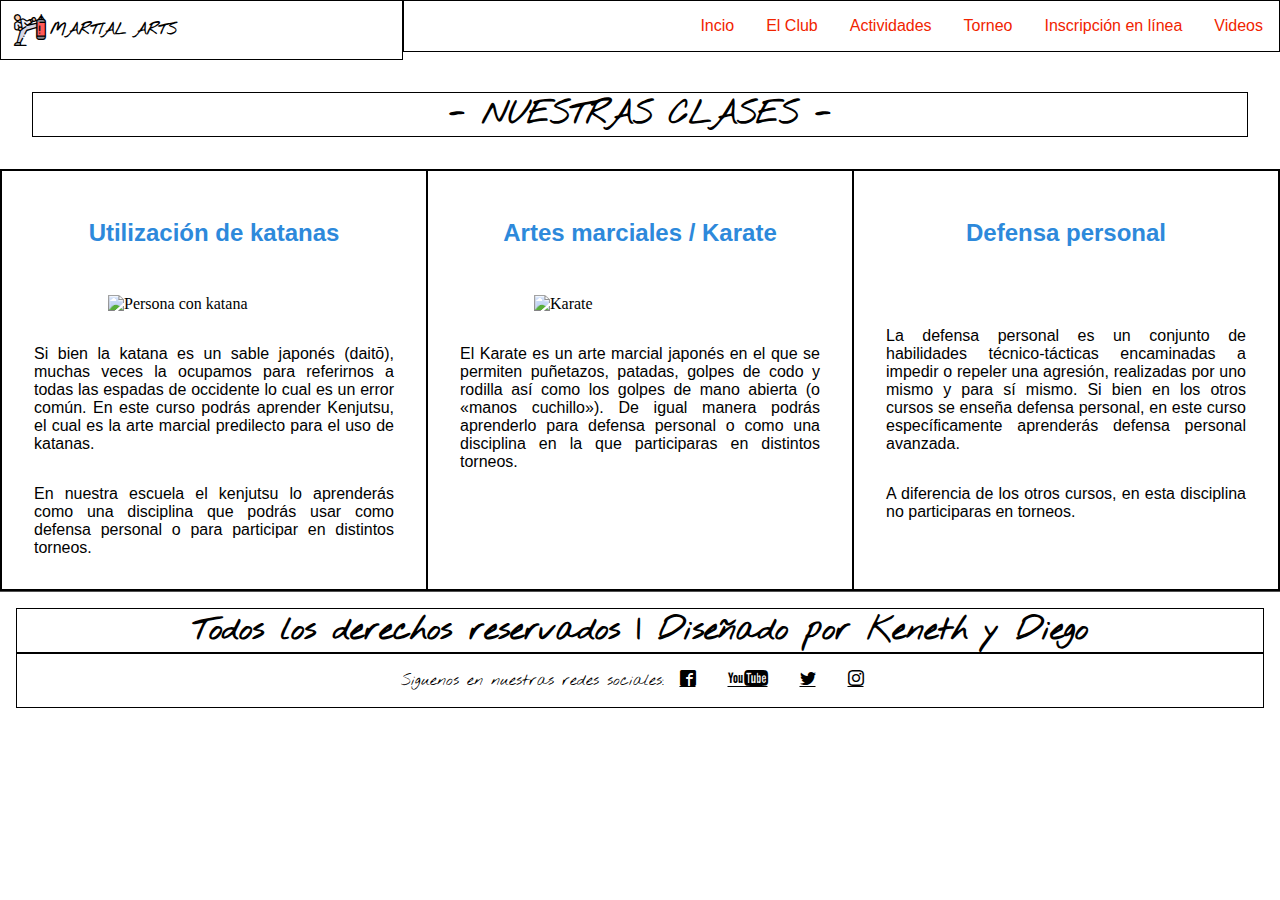
==== index.html @ 0cef8a70 "nuevo" ====
<!DOCTYPE html>
<html lang="en">
<head>
    <meta charset="UTF-8">
    <meta http-equiv="X-UA-Compatible" content="IE=edge">
    <meta name="viewport" content="width=device-width, initial-scale=1.0">
    <meta name="description" content="Escuela de Artes Marciales | Inicio">
    <title>Inicio</title>
    <link rel="stylesheet" href="Styles/Plantilla.css">
    <link rel="stylesheet" href="Styles/icons/style.css">
    <link rel="stylesheet" href="Styles/inicio.css">
    <link rel="icon" href="img/martial-arts.svg">
</head>
<body>
    <header>
        <div id="icon">
        
            <span class="icon-martial-arts"><span class="path1"></span><span class="path2"></span><span class="path3"></span><span class="path4"></span><span class="path5"></span><span class="path6"></span><span class="path7"></span><span class="path8"></span><span class="path9"></span><span class="path10"></span><span class="path11"></span><span class="path12"></span><span class="path13"></span></span>
            <h3>MARTIAL ARTS</h3>
        </div>
        <div id="nav">
            <label  id="lbMenu"for="btnmenu"><span class="icon-menu"></span></label>
            <input type="checkbox" name="" id="btnmenu">
            <ul id="menu">
                <li><a href="">Incio</a></li>
                <li><a href="">El Club</a></li>
                <li><a href="">Actividades</a></li>
                <li><a href="">Torneo</a></li>
                <li><a href="">Inscripción en línea</a></li>
                <li><a href="">Videos</a></li>
            </ul>
        </div>
    </header>

    <!--Desasrrollo-->
    <section class="contenedor-general">
        <div class="margin-2">
            <h1 class="titulo-1">- NUESTRAS CLASES -</h1>
        </div>
        <div class="row-3">
            <div class="">
                <h2 class="titulo-2 margin-2">Utilización de katanas</h2>
                <img src="img/katana.jpg" alt="Persona con katana" class="img-2">
                <p class="margin-2 parrafo-1">Si bien la katana es un sable japonés (daitō), muchas 
                    veces la ocupamos para referirnos a todas las espadas de occidente lo 
                    cual es un error común. En este curso podrás aprender Kenjutsu, el cual
                     es la arte marcial predilecto para el uso de katanas.</p>
                <p class="margin-2 parrafo-1">En nuestra escuela el kenjutsu lo aprenderás 
                    como una disciplina que podrás usar como defensa personal o para participar 
                    en distintos torneos.</p>
            </div>
            <div class="">
                <h2 class="titulo-2 margin-2">Artes marciales / Karate</h2>
                <img src="img/epic_arte-marcial.jpg" alt="Karate" class="img-2">
                <p class="margin-2 parrafo-1">El Karate es un arte marcial japonés en el que 
                    se permiten puñetazos, patadas, golpes de codo y rodilla así como los 
                    golpes de mano abierta (o «manos cuchillo»). De igual manera podrás 
                    aprenderlo para defensa personal o como una disciplina en la que participaras 
                    en distintos torneos.</p>
            </div>
            <div class="">
                <h2 class="titulo-2 margin-2">Defensa personal</h2>
                <img src="img/defensa_personal.jpg" alt="" class="img-2">
                <p class="margin-2 parrafo-1">La defensa personal es un conjunto de habilidades 
                    técnico-tácticas encaminadas a impedir o repeler una agresión, realizadas 
                    por uno mismo y para sí mismo. Si bien en los otros cursos se enseña defensa 
                    personal, en este curso específicamente aprenderás defensa personal avanzada.</p>
                <p class="margin-2 parrafo-1">A diferencia de los otros cursos, en esta disciplina no 
                    participaras en torneos.</p>
            </div>
        </div>
    </section>


    <!--footer-->
    <footer>
        <div class="nombre">
            <h1>Todos los derechos reservados | Diseñado por Keneth y Diego</h1>
        </div>
        <div class="redesSociales">
            <p>Siguenos en nuestras redes sociales:</p>
            <ul>
                <li><a href=""><span class="icon-facebook2"></span></a></li>
                <li><a href=""><span class="icon-youtube2"></span></a></li>
                <li><a href=""><span class="icon-twitter"></span></a></li>
                <li><a href=""><span class="icon-instagram"></span></a></li>
            </ul>
        </div>
    </footer>
</body>
</html>
---- Styles/Plantilla.css ----
@import url('https://fonts.googleapis.com/css2?family=Nothing+You+Could+Do&display=swap');

*{
    margin: 0;
    padding: 0;
}
header{
    background-color: white;
    display: flex;
    flex-direction: row;
    box-sizing: border-box;
}
header ul{
    display: flex;
    flex-direction: row;
    justify-content: flex-end;
    align-items: center;

}
header ul li{
    font-family: 'Segoe UI', Tahoma, Geneva, Verdana, sans-serif;
    color: black;
    list-style: none;
    padding: 1em;
    text-align: center;

}
header ul li a{
    color: #F12400;
    text-decoration: none;
   
}
header ul li:hover {
    background-color: #505050;
    transition: 1.2s;
    color: #ffffff;
}
header ul li:hover a{
    color: white;
} 
#nav{
    width: 70%;
    height: fit-content;
}
#icon{
    width: 30%;
    height: fit-content;
}
#btnmenu{
    display: none;
}
#lbMenu{
    font-size: 2em;
    position: absolute;
    top: 1%;
    left: 1%;
    display: none;
}
#icon{
    display: flex;
    font-size: 2em;
    flex-direction: row;
    align-items: center;
    padding: 1%;
}
#icon>h3{
    font-family: 'Nothing You Could Do', cursive;
    width: 100%;
    font-size: .5em;
    margin-left: 1%;
}


/*footer*/
footer{
    border-top: solid #505050 1px;
    text-align: center;
    padding: 1em;
    font-family:'Nothing You Could Do', cursive ;
}
.redesSociales{
    display: flex;
    flex-direction: row;
    align-items: center;
    justify-content: center;
}
.redesSociales ul{
    display: flex;
    flex-direction: row;
    list-style: none;
}
.redesSociales ul li{
    padding: 1em;
}
.redesSociales ul li a{
    color: black;
}

/*Clases*/
.titulo-1{
    font-family: 'Nothing You Could Do', cursive;
    text-align: center;
}

.titulo-2{
    color: #2d89db;
    font-family: 'Segoe UI', Tahoma, Geneva, Verdana, sans-serif;
    text-align: center;
}

.margin-2{
    margin: 2em;
}

.padding-2{
    padding: 2em;
}

.row-3{
    display: grid;
    grid-template-columns: 1fr 1fr 1fr;
}

.img-1{
    display: block;
    margin: auto;
    max-width: 100%;
    height: auto;
}

.parrafo-1{
    text-align: justify;
    font-family: 'Segoe UI', Tahoma, Geneva, Verdana, sans-serif;
}

.text-bold{
    font-weight: bold;
}

/*Responisve*/

/*header*/
@media(max-width: 900px){
    header{
        flex-direction: column;
        align-items: center;
    }
    header ul{
        justify-content: center;
    }
}

@media(max-width: 700px){
    #lbMenu{
        
        display: block;
        transition: 1s;
    }
    header ul{
        display: inline;
        position: absolute;
        background-color: white;
        width: 100%;
        left: 0;
        margin-left: -100%;
        transition: 1s;
    }
    #btnmenu:checked~#menu{
        margin-left: 0;
    }
}
---- Styles/icons/style.css ----
@font-face {
  font-family: 'icomoon';
  src:  url('fonts/icomoon.eot?g5ygaz');
  src:  url('fonts/icomoon.eot?g5ygaz#iefix') format('embedded-opentype'),
    url('fonts/icomoon.ttf?g5ygaz') format('truetype'),
    url('fonts/icomoon.woff?g5ygaz') format('woff'),
    url('fonts/icomoon.svg?g5ygaz#icomoon') format('svg');
  font-weight: normal;
  font-style: normal;
  font-display: block;
}

[class^="icon-"], [class*=" icon-"] {
  /* use !important to prevent issues with browser extensions that change fonts */
  font-family: 'icomoon' !important;
  speak: never;
  font-style: normal;
  font-weight: normal;
  font-variant: normal;
  text-transform: none;
  line-height: 1;

  /* Better Font Rendering =========== */
  -webkit-font-smoothing: antialiased;
  -moz-osx-font-smoothing: grayscale;
}

.icon-martial-arts .path1:before {
  content: "\e900";
  color: rgb(255, 180, 135);
}
.icon-martial-arts .path2:before {
  content: "\e901";
  margin-left: -1em;
  color: rgb(240, 240, 250);
}
.icon-martial-arts .path3:before {
  content: "\e902";
  margin-left: -1em;
  color: rgb(190, 190, 190);
}
.icon-martial-arts .path4:before {
  content: "\e903";
  margin-left: -1em;
  color: rgb(255, 205, 172);
}
.icon-martial-arts .path5:before {
  content: "\e904";
  margin-left: -1em;
  color: rgb(255, 205, 172);
}
.icon-martial-arts .path6:before {
  content: "\e905";
  margin-left: -1em;
  color: rgb(255, 205, 172);
}
.icon-martial-arts .path7:before {
  content: "\e906";
  margin-left: -1em;
  color: rgb(215, 215, 230);
}
.icon-martial-arts .path8:before {
  content: "\e907";
  margin-left: -1em;
  color: rgb(135, 135, 145);
}
.icon-martial-arts .path9:before {
  content: "\e908";
  margin-left: -1em;
  color: rgb(255, 90, 90);
}
.icon-martial-arts .path10:before {
  content: "\e909";
  margin-left: -1em;
  color: rgb(0, 0, 0);
}
.icon-martial-arts .path11:before {
  content: "\e90a";
  margin-left: -1em;
  color: rgb(0, 0, 0);
}
.icon-martial-arts .path12:before {
  content: "\e90b";
  margin-left: -1em;
  color: rgb(0, 0, 0);
}
.icon-martial-arts .path13:before {
  content: "\e90c";
  margin-left: -1em;
  color: rgb(0, 0, 0);
}
.icon-home:before {
  content: "\e90d";
}
.icon-home2:before {
  content: "\e90e";
}
.icon-home3:before {
  content: "\e90f";
}
.icon-office:before {
  content: "\e910";
}
.icon-newspaper:before {
  content: "\e911";
}
.icon-pencil:before {
  content: "\e912";
}
.icon-pencil2:before {
  content: "\e913";
}
.icon-quill:before {
  content: "\e914";
}
.icon-pen:before {
  content: "\e915";
}
.icon-blog:before {
  content: "\e916";
}
.icon-eyedropper:before {
  content: "\e917";
}
.icon-droplet:before {
  content: "\e918";
}
.icon-paint-format:before {
  content: "\e919";
}
.icon-image:before {
  content: "\e91a";
}
.icon-images:before {
  content: "\e91b";
}
.icon-camera:before {
  content: "\e91c";
}
.icon-headphones:before {
  content: "\e91d";
}
.icon-music:before {
  content: "\e91e";
}
.icon-play:before {
  content: "\e91f";
}
.icon-film:before {
  content: "\e920";
}
.icon-video-camera:before {
  content: "\e921";
}
.icon-dice:before {
  content: "\e922";
}
.icon-pacman:before {
  content: "\e923";
}
.icon-spades:before {
  content: "\e924";
}
.icon-clubs:before {
  content: "\e925";
}
.icon-diamonds:before {
  content: "\e926";
}
.icon-bullhorn:before {
  content: "\e927";
}
.icon-connection:before {
  content: "\e928";
}
.icon-podcast:before {
  content: "\e929";
}
.icon-feed:before {
  content: "\e92a";
}
.icon-mic:before {
  content: "\e92b";
}
.icon-book:before {
  content: "\e92c";
}
.icon-books:before {
  content: "\e92d";
}
.icon-library:before {
  content: "\e92e";
}
.icon-file-text:before {
  content: "\e92f";
}
.icon-profile:before {
  content: "\e930";
}
.icon-file-empty:before {
  content: "\e931";
}
.icon-files-empty:before {
  content: "\e932";
}
.icon-file-text2:before {
  content: "\e933";
}
.icon-file-picture:before {
  content: "\e934";
}
.icon-file-music:before {
  content: "\e935";
}
.icon-file-play:before {
  content: "\e936";
}
.icon-file-video:before {
  content: "\e937";
}
.icon-file-zip:before {
  content: "\e938";
}
.icon-copy:before {
  content: "\e939";
}
.icon-paste:before {
  content: "\e93a";
}
.icon-stack:before {
  content: "\e93b";
}
.icon-folder:before {
  content: "\e93c";
}
.icon-folder-open:before {
  content: "\e93d";
}
.icon-folder-plus:before {
  content: "\e93e";
}
.icon-folder-minus:before {
  content: "\e93f";
}
.icon-folder-download:before {
  content: "\e940";
}
.icon-folder-upload:before {
  content: "\e941";
}
.icon-price-tag:before {
  content: "\e942";
}
.icon-price-tags:before {
  content: "\e943";
}
.icon-barcode:before {
  content: "\e944";
}
.icon-qrcode:before {
  content: "\e945";
}
.icon-ticket:before {
  content: "\e946";
}
.icon-cart:before {
  content: "\e947";
}
.icon-coin-dollar:before {
  content: "\e948";
}
.icon-coin-euro:before {
  content: "\e949";
}
.icon-coin-pound:before {
  content: "\e94a";
}
.icon-coin-yen:before {
  content: "\e94b";
}
.icon-credit-card:before {
  content: "\e94c";
}
.icon-calculator:before {
  content: "\e94d";
}
.icon-lifebuoy:before {
  content: "\e94e";
}
.icon-phone:before {
  content: "\e94f";
}
.icon-phone-hang-up:before {
  content: "\e950";
}
.icon-address-book:before {
  content: "\e951";
}
.icon-envelop:before {
  content: "\e952";
}
.icon-pushpin:before {
  content: "\e953";
}
.icon-location:before {
  content: "\e954";
}
.icon-location2:before {
  content: "\e955";
}
.icon-compass:before {
  content: "\e956";
}
.icon-compass2:before {
  content: "\e957";
}
.icon-map:before {
  content: "\e958";
}
.icon-map2:before {
  content: "\e959";
}
.icon-history:before {
  content: "\e95a";
}
.icon-clock:before {
  content: "\e95b";
}
.icon-clock2:before {
  content: "\e95c";
}
.icon-alarm:before {
  content: "\e95d";
}
.icon-bell:before {
  content: "\e95e";
}
.icon-stopwatch:before {
  content: "\e95f";
}
.icon-calendar:before {
  content: "\e960";
}
.icon-printer:before {
  content: "\e961";
}
.icon-keyboard:before {
  content: "\e962";
}
.icon-display:before {
  content: "\e963";
}
.icon-laptop:before {
  content: "\e964";
}
.icon-mobile:before {
  content: "\e965";
}
.icon-mobile2:before {
  content: "\e966";
}
.icon-tablet:before {
  content: "\e967";
}
.icon-tv:before {
  content: "\e968";
}
.icon-drawer:before {
  content: "\e969";
}
.icon-drawer2:before {
  content: "\e96a";
}
.icon-box-add:before {
  content: "\e96b";
}
.icon-box-remove:before {
  content: "\e96c";
}
.icon-download:before {
  content: "\e96d";
}
.icon-upload:before {
  content: "\e96e";
}
.icon-floppy-disk:before {
  content: "\e96f";
}
.icon-drive:before {
  content: "\e970";
}
.icon-database:before {
  content: "\e971";
}
.icon-undo:before {
  content: "\e972";
}
.icon-redo:before {
  content: "\e973";
}
.icon-undo2:before {
  content: "\e974";
}
.icon-redo2:before {
  content: "\e975";
}
.icon-forward:before {
  content: "\e976";
}
.icon-reply:before {
  content: "\e977";
}
.icon-bubble:before {
  content: "\e978";
}
.icon-bubbles:before {
  content: "\e979";
}
.icon-bubbles2:before {
  content: "\e97a";
}
.icon-bubble2:before {
  content: "\e97b";
}
.icon-bubbles3:before {
  content: "\e97c";
}
.icon-bubbles4:before {
  content: "\e97d";
}
.icon-user:before {
  content: "\e97e";
}
.icon-users:before {
  content: "\e97f";
}
.icon-user-plus:before {
  content: "\e980";
}
.icon-user-minus:before {
  content: "\e981";
}
.icon-user-check:before {
  content: "\e982";
}
.icon-user-tie:before {
  content: "\e983";
}
.icon-quotes-left:before {
  content: "\e984";
}
.icon-quotes-right:before {
  content: "\e985";
}
.icon-hour-glass:before {
  content: "\e986";
}
.icon-spinner:before {
  content: "\e987";
}
.icon-spinner2:before {
  content: "\e988";
}
.icon-spinner3:before {
  content: "\e989";
}
.icon-spinner4:before {
  content: "\e98a";
}
.icon-spinner5:before {
  content: "\e98b";
}
.icon-spinner6:before {
  content: "\e98c";
}
.icon-spinner7:before {
  content: "\e98d";
}
.icon-spinner8:before {
  content: "\e98e";
}
.icon-spinner9:before {
  content: "\e98f";
}
.icon-spinner10:before {
  content: "\e990";
}
.icon-spinner11:before {
  content: "\e991";
}
.icon-binoculars:before {
  content: "\e992";
}
.icon-search:before {
  content: "\e993";
}
.icon-zoom-in:before {
  content: "\e994";
}
.icon-zoom-out:before {
  content: "\e995";
}
.icon-enlarge:before {
  content: "\e996";
}
.icon-shrink:before {
  content: "\e997";
}
.icon-enlarge2:before {
  content: "\e998";
}
.icon-shrink2:before {
  content: "\e999";
}
.icon-key:before {
  content: "\e99a";
}
.icon-key2:before {
  content: "\e99b";
}
.icon-lock:before {
  content: "\e99c";
}
.icon-unlocked:before {
  content: "\e99d";
}
.icon-wrench:before {
  content: "\e99e";
}
.icon-equalizer:before {
  content: "\e99f";
}
.icon-equalizer2:before {
  content: "\e9a0";
}
.icon-cog:before {
  content: "\e9a1";
}
.icon-cogs:before {
  content: "\e9a2";
}
.icon-hammer:before {
  content: "\e9a3";
}
.icon-magic-wand:before {
  content: "\e9a4";
}
.icon-aid-kit:before {
  content: "\e9a5";
}
.icon-bug:before {
  content: "\e9a6";
}
.icon-pie-chart:before {
  content: "\e9a7";
}
.icon-stats-dots:before {
  content: "\e9a8";
}
.icon-stats-bars:before {
  content: "\e9a9";
}
.icon-stats-bars2:before {
  content: "\e9aa";
}
.icon-trophy:before {
  content: "\e9ab";
}
.icon-gift:before {
  content: "\e9ac";
}
.icon-glass:before {
  content: "\e9ad";
}
.icon-glass2:before {
  content: "\e9ae";
}
.icon-mug:before {
  content: "\e9af";
}
.icon-spoon-knife:before {
  content: "\e9b0";
}
.icon-leaf:before {
  content: "\e9b1";
}
.icon-rocket:before {
  content: "\e9b2";
}
.icon-meter:before {
  content: "\e9b3";
}
.icon-meter2:before {
  content: "\e9b4";
}
.icon-hammer2:before {
  content: "\e9b5";
}
.icon-fire:before {
  content: "\e9b6";
}
.icon-lab:before {
  content: "\e9b7";
}
.icon-magnet:before {
  content: "\e9b8";
}
.icon-bin:before {
  content: "\e9b9";
}
.icon-bin2:before {
  content: "\e9ba";
}
.icon-briefcase:before {
  content: "\e9bb";
}
.icon-airplane:before {
  content: "\e9bc";
}
.icon-truck:before {
  content: "\e9bd";
}
.icon-road:before {
  content: "\e9be";
}
.icon-accessibility:before {
  content: "\e9bf";
}
.icon-target:before {
  content: "\e9c0";
}
.icon-shield:before {
  content: "\e9c1";
}
.icon-power:before {
  content: "\e9c2";
}
.icon-switch:before {
  content: "\e9c3";
}
.icon-power-cord:before {
  content: "\e9c4";
}
.icon-clipboard:before {
  content: "\e9c5";
}
.icon-list-numbered:before {
  content: "\e9c6";
}
.icon-list:before {
  content: "\e9c7";
}
.icon-list2:before {
  content: "\e9c8";
}
.icon-tree:before {
  content: "\e9c9";
}
.icon-menu:before {
  content: "\e9ca";
}
.icon-menu2:before {
  content: "\e9cb";
}
.icon-menu3:before {
  content: "\e9cc";
}
.icon-menu4:before {
  content: "\e9cd";
}
.icon-cloud:before {
  content: "\e9ce";
}
.icon-cloud-download:before {
  content: "\e9cf";
}
.icon-cloud-upload:before {
  content: "\e9d0";
}
.icon-cloud-check:before {
  content: "\e9d1";
}
.icon-download2:before {
  content: "\e9d2";
}
.icon-upload2:before {
  content: "\e9d3";
}
.icon-download3:before {
  content: "\e9d4";
}
.icon-upload3:before {
  content: "\e9d5";
}
.icon-sphere:before {
  content: "\e9d6";
}
.icon-earth:before {
  content: "\e9d7";
}
.icon-link:before {
  content: "\e9d8";
}
.icon-flag:before {
  content: "\e9d9";
}
.icon-attachment:before {
  content: "\e9da";
}
.icon-eye:before {
  content: "\e9db";
}
.icon-eye-plus:before {
  content: "\e9dc";
}
.icon-eye-minus:before {
  content: "\e9dd";
}
.icon-eye-blocked:before {
  content: "\e9de";
}
.icon-bookmark:before {
  content: "\e9df";
}
.icon-bookmarks:before {
  content: "\e9e0";
}
.icon-sun:before {
  content: "\e9e1";
}
.icon-contrast:before {
  content: "\e9e2";
}
.icon-brightness-contrast:before {
  content: "\e9e3";
}
.icon-star-empty:before {
  content: "\e9e4";
}
.icon-star-half:before {
  content: "\e9e5";
}
.icon-star-full:before {
  content: "\e9e6";
}
.icon-heart:before {
  content: "\e9e7";
}
.icon-heart-broken:before {
  content: "\e9e8";
}
.icon-man:before {
  content: "\e9e9";
}
.icon-woman:before {
  content: "\e9ea";
}
.icon-man-woman:before {
  content: "\e9eb";
}
.icon-happy:before {
  content: "\e9ec";
}
.icon-happy2:before {
  content: "\e9ed";
}
.icon-smile:before {
  content: "\e9ee";
}
.icon-smile2:before {
  content: "\e9ef";
}
.icon-tongue:before {
  content: "\e9f0";
}
.icon-tongue2:before {
  content: "\e9f1";
}
.icon-sad:before {
  content: "\e9f2";
}
.icon-sad2:before {
  content: "\e9f3";
}
.icon-wink:before {
  content: "\e9f4";
}
.icon-wink2:before {
  content: "\e9f5";
}
.icon-grin:before {
  content: "\e9f6";
}
.icon-grin2:before {
  content: "\e9f7";
}
.icon-cool:before {
  content: "\e9f8";
}
.icon-cool2:before {
  content: "\e9f9";
}
.icon-angry:before {
  content: "\e9fa";
}
.icon-angry2:before {
  content: "\e9fb";
}
.icon-evil:before {
  content: "\e9fc";
}
.icon-evil2:before {
  content: "\e9fd";
}
.icon-shocked:before {
  content: "\e9fe";
}
.icon-shocked2:before {
  content: "\e9ff";
}
.icon-baffled:before {
  content: "\ea00";
}
.icon-baffled2:before {
  content: "\ea01";
}
.icon-confused:before {
  content: "\ea02";
}
.icon-confused2:before {
  content: "\ea03";
}
.icon-neutral:before {
  content: "\ea04";
}
.icon-neutral2:before {
  content: "\ea05";
}
.icon-hipster:before {
  content: "\ea06";
}
.icon-hipster2:before {
  content: "\ea07";
}
.icon-wondering:before {
  content: "\ea08";
}
.icon-wondering2:before {
  content: "\ea09";
}
.icon-sleepy:before {
  content: "\ea0a";
}
.icon-sleepy2:before {
  content: "\ea0b";
}
.icon-frustrated:before {
  content: "\ea0c";
}
.icon-frustrated2:before {
  content: "\ea0d";
}
.icon-crying:before {
  content: "\ea0e";
}
.icon-crying2:before {
  content: "\ea0f";
}
.icon-point-up:before {
  content: "\ea10";
}
.icon-point-right:before {
  content: "\ea11";
}
.icon-point-down:before {
  content: "\ea12";
}
.icon-point-left:before {
  content: "\ea13";
}
.icon-warning:before {
  content: "\ea14";
}
.icon-notification:before {
  content: "\ea15";
}
.icon-question:before {
  content: "\ea16";
}
.icon-plus:before {
  content: "\ea17";
}
.icon-minus:before {
  content: "\ea18";
}
.icon-info:before {
  content: "\ea19";
}
.icon-cancel-circle:before {
  content: "\ea1a";
}
.icon-blocked:before {
  content: "\ea1b";
}
.icon-cross:before {
  content: "\ea1c";
}
.icon-checkmark:before {
  content: "\ea1d";
}
.icon-checkmark2:before {
  content: "\ea1e";
}
.icon-spell-check:before {
  content: "\ea1f";
}
.icon-enter:before {
  content: "\ea20";
}
.icon-exit:before {
  content: "\ea21";
}
.icon-play2:before {
  content: "\ea22";
}
.icon-pause:before {
  content: "\ea23";
}
.icon-stop:before {
  content: "\ea24";
}
.icon-previous:before {
  content: "\ea25";
}
.icon-next:before {
  content: "\ea26";
}
.icon-backward:before {
  content: "\ea27";
}
.icon-forward2:before {
  content: "\ea28";
}
.icon-play3:before {
  content: "\ea29";
}
.icon-pause2:before {
  content: "\ea2a";
}
.icon-stop2:before {
  content: "\ea2b";
}
.icon-backward2:before {
  content: "\ea2c";
}
.icon-forward3:before {
  content: "\ea2d";
}
.icon-first:before {
  content: "\ea2e";
}
.icon-last:before {
  content: "\ea2f";
}
.icon-previous2:before {
  content: "\ea30";
}
.icon-next2:before {
  content: "\ea31";
}
.icon-eject:before {
  content: "\ea32";
}
.icon-volume-high:before {
  content: "\ea33";
}
.icon-volume-medium:before {
  content: "\ea34";
}
.icon-volume-low:before {
  content: "\ea35";
}
.icon-volume-mute:before {
  content: "\ea36";
}
.icon-volume-mute2:before {
  content: "\ea37";
}
.icon-volume-increase:before {
  content: "\ea38";
}
.icon-volume-decrease:before {
  content: "\ea39";
}
.icon-loop:before {
  content: "\ea3a";
}
.icon-loop2:before {
  content: "\ea3b";
}
.icon-infinite:before {
  content: "\ea3c";
}
.icon-shuffle:before {
  content: "\ea3d";
}
.icon-arrow-up-left:before {
  content: "\ea3e";
}
.icon-arrow-up:before {
  content: "\ea3f";
}
.icon-arrow-up-right:before {
  content: "\ea40";
}
.icon-arrow-right:before {
  content: "\ea41";
}
.icon-arrow-down-right:before {
  content: "\ea42";
}
.icon-arrow-down:before {
  content: "\ea43";
}
.icon-arrow-down-left:before {
  content: "\ea44";
}
.icon-arrow-left:before {
  content: "\ea45";
}
.icon-arrow-up-left2:before {
  content: "\ea46";
}
.icon-arrow-up2:before {
  content: "\ea47";
}
.icon-arrow-up-right2:before {
  content: "\ea48";
}
.icon-arrow-right2:before {
  content: "\ea49";
}
.icon-arrow-down-right2:before {
  content: "\ea4a";
}
.icon-arrow-down2:before {
  content: "\ea4b";
}
.icon-arrow-down-left2:before {
  content: "\ea4c";
}
.icon-arrow-left2:before {
  content: "\ea4d";
}
.icon-circle-up:before {
  content: "\ea4e";
}
.icon-circle-right:before {
  content: "\ea4f";
}
.icon-circle-down:before {
  content: "\ea50";
}
.icon-circle-left:before {
  content: "\ea51";
}
.icon-tab:before {
  content: "\ea52";
}
.icon-move-up:before {
  content: "\ea53";
}
.icon-move-down:before {
  content: "\ea54";
}
.icon-sort-alpha-asc:before {
  content: "\ea55";
}
.icon-sort-alpha-desc:before {
  content: "\ea56";
}
.icon-sort-numeric-asc:before {
  content: "\ea57";
}
.icon-sort-numberic-desc:before {
  content: "\ea58";
}
.icon-sort-amount-asc:before {
  content: "\ea59";
}
.icon-sort-amount-desc:before {
  content: "\ea5a";
}
.icon-command:before {
  content: "\ea5b";
}
.icon-shift:before {
  content: "\ea5c";
}
.icon-ctrl:before {
  content: "\ea5d";
}
.icon-opt:before {
  content: "\ea5e";
}
.icon-checkbox-checked:before {
  content: "\ea5f";
}
.icon-checkbox-unchecked:before {
  content: "\ea60";
}
.icon-radio-checked:before {
  content: "\ea61";
}
.icon-radio-checked2:before {
  content: "\ea62";
}
.icon-radio-unchecked:before {
  content: "\ea63";
}
.icon-crop:before {
  content: "\ea64";
}
.icon-make-group:before {
  content: "\ea65";
}
.icon-ungroup:before {
  content: "\ea66";
}
.icon-scissors:before {
  content: "\ea67";
}
.icon-filter:before {
  content: "\ea68";
}
.icon-font:before {
  content: "\ea69";
}
.icon-ligature:before {
  content: "\ea6a";
}
.icon-ligature2:before {
  content: "\ea6b";
}
.icon-text-height:before {
  content: "\ea6c";
}
.icon-text-width:before {
  content: "\ea6d";
}
.icon-font-size:before {
  content: "\ea6e";
}
.icon-bold:before {
  content: "\ea6f";
}
.icon-underline:before {
  content: "\ea70";
}
.icon-italic:before {
  content: "\ea71";
}
.icon-strikethrough:before {
  content: "\ea72";
}
.icon-omega:before {
  content: "\ea73";
}
.icon-sigma:before {
  content: "\ea74";
}
.icon-page-break:before {
  content: "\ea75";
}
.icon-superscript:before {
  content: "\ea76";
}
.icon-subscript:before {
  content: "\ea77";
}
.icon-superscript2:before {
  content: "\ea78";
}
.icon-subscript2:before {
  content: "\ea79";
}
.icon-text-color:before {
  content: "\ea7a";
}
.icon-pagebreak:before {
  content: "\ea7b";
}
.icon-clear-formatting:before {
  content: "\ea7c";
}
.icon-table:before {
  content: "\ea7d";
}
.icon-table2:before {
  content: "\ea7e";
}
.icon-insert-template:before {
  content: "\ea7f";
}
.icon-pilcrow:before {
  content: "\ea80";
}
.icon-ltr:before {
  content: "\ea81";
}
.icon-rtl:before {
  content: "\ea82";
}
.icon-section:before {
  content: "\ea83";
}
.icon-paragraph-left:before {
  content: "\ea84";
}
.icon-paragraph-center:before {
  content: "\ea85";
}
.icon-paragraph-right:before {
  content: "\ea86";
}
.icon-paragraph-justify:before {
  content: "\ea87";
}
.icon-indent-increase:before {
  content: "\ea88";
}
.icon-indent-decrease:before {
  content: "\ea89";
}
.icon-share:before {
  content: "\ea8a";
}
.icon-new-tab:before {
  content: "\ea8b";
}
.icon-embed:before {
  content: "\ea8c";
}
.icon-embed2:before {
  content: "\ea8d";
}
.icon-terminal:before {
  content: "\ea8e";
}
.icon-share2:before {
  content: "\ea8f";
}
.icon-mail:before {
  content: "\ea90";
}
.icon-mail2:before {
  content: "\ea91";
}
.icon-mail3:before {
  content: "\ea92";
}
.icon-mail4:before {
  content: "\ea93";
}
.icon-amazon:before {
  content: "\ea94";
}
.icon-google:before {
  content: "\ea95";
}
.icon-google2:before {
  content: "\ea96";
}
.icon-google3:before {
  content: "\ea97";
}
.icon-google-plus:before {
  content: "\ea98";
}
.icon-google-plus2:before {
  content: "\ea99";
}
.icon-google-plus3:before {
  content: "\ea9a";
}
.icon-hangouts:before {
  content: "\ea9b";
}
.icon-google-drive:before {
  content: "\ea9c";
}
.icon-facebook:before {
  content: "\ea9d";
}
.icon-facebook2:before {
  content: "\ea9e";
}
.icon-instagram:before {
  content: "\ea9f";
}
.icon-whatsapp:before {
  content: "\eaa0";
}
.icon-spotify:before {
  content: "\eaa1";
}
.icon-telegram:before {
  content: "\eaa2";
}
.icon-twitter:before {
  content: "\eaa3";
}
.icon-vine:before {
  content: "\eaa4";
}
.icon-vk:before {
  content: "\eaa5";
}
.icon-renren:before {
  content: "\eaa6";
}
.icon-sina-weibo:before {
  content: "\eaa7";
}
.icon-rss:before {
  content: "\eaa8";
}
.icon-rss2:before {
  content: "\eaa9";
}
.icon-youtube:before {
  content: "\eaaa";
}
.icon-youtube2:before {
  content: "\eaab";
}
.icon-twitch:before {
  content: "\eaac";
}
.icon-vimeo:before {
  content: "\eaad";
}
.icon-vimeo2:before {
  content: "\eaae";
}
.icon-lanyrd:before {
  content: "\eaaf";
}
.icon-flickr:before {
  content: "\eab0";
}
.icon-flickr2:before {
  content: "\eab1";
}
.icon-flickr3:before {
  content: "\eab2";
}
.icon-flickr4:before {
  content: "\eab3";
}
.icon-dribbble:before {
  content: "\eab4";
}
.icon-behance:before {
  content: "\eab5";
}
.icon-behance2:before {
  content: "\eab6";
}
.icon-deviantart:before {
  content: "\eab7";
}
.icon-500px:before {
  content: "\eab8";
}
.icon-steam:before {
  content: "\eab9";
}
.icon-steam2:before {
  content: "\eaba";
}
.icon-dropbox:before {
  content: "\eabb";
}
.icon-onedrive:before {
  content: "\eabc";
}
.icon-github:before {
  content: "\eabd";
}
.icon-npm:before {
  content: "\eabe";
}
.icon-basecamp:before {
  content: "\eabf";
}
.icon-trello:before {
  content: "\eac0";
}
.icon-wordpress:before {
  content: "\eac1";
}
.icon-joomla:before {
  content: "\eac2";
}
.icon-ello:before {
  content: "\eac3";
}
.icon-blogger:before {
  content: "\eac4";
}
.icon-blogger2:before {
  content: "\eac5";
}
.icon-tumblr:before {
  content: "\eac6";
}
.icon-tumblr2:before {
  content: "\eac7";
}
.icon-yahoo:before {
  content: "\eac8";
}
.icon-yahoo2:before {
  content: "\eac9";
}
.icon-tux:before {
  content: "\eaca";
}
.icon-appleinc:before {
  content: "\eacb";
}
.icon-finder:before {
  content: "\eacc";
}
.icon-android:before {
  content: "\eacd";
}
.icon-windows:before {
  content: "\eace";
}
.icon-windows8:before {
  content: "\eacf";
}
.icon-soundcloud:before {
  content: "\ead0";
}
.icon-soundcloud2:before {
  content: "\ead1";
}
.icon-skype:before {
  content: "\ead2";
}
.icon-reddit:before {
  content: "\ead3";
}
.icon-hackernews:before {
  content: "\ead4";
}
.icon-wikipedia:before {
  content: "\ead5";
}
.icon-linkedin:before {
  content: "\ead6";
}
.icon-linkedin2:before {
  content: "\ead7";
}
.icon-lastfm:before {
  content: "\ead8";
}
.icon-lastfm2:before {
  content: "\ead9";
}
.icon-delicious:before {
  content: "\eada";
}
.icon-stumbleupon:before {
  content: "\eadb";
}
.icon-stumbleupon2:before {
  content: "\eadc";
}
.icon-stackoverflow:before {
  content: "\eadd";
}
.icon-pinterest:before {
  content: "\eade";
}
.icon-pinterest2:before {
  content: "\eadf";
}
.icon-xing:before {
  content: "\eae0";
}
.icon-xing2:before {
  content: "\eae1";
}
.icon-flattr:before {
  content: "\eae2";
}
.icon-foursquare:before {
  content: "\eae3";
}
.icon-yelp:before {
  content: "\eae4";
}
.icon-paypal:before {
  content: "\eae5";
}
.icon-chrome:before {
  content: "\eae6";
}
.icon-firefox:before {
  content: "\eae7";
}
.icon-IE:before {
  content: "\eae8";
}
.icon-edge:before {
  content: "\eae9";
}
.icon-safari:before {
  content: "\eaea";
}
.icon-opera:before {
  content: "\eaeb";
}
.icon-file-pdf:before {
  content: "\eaec";
}
.icon-file-openoffice:before {
  content: "\eaed";
}
.icon-file-word:before {
  content: "\eaee";
}
.icon-file-excel:before {
  content: "\eaef";
}
.icon-libreoffice:before {
  content: "\eaf0";
}
.icon-html-five:before {
  content: "\eaf1";
}
.icon-html-five2:before {
  content: "\eaf2";
}
.icon-css3:before {
  content: "\eaf3";
}
.icon-git:before {
  content: "\eaf4";
}
.icon-codepen:before {
  content: "\eaf5";
}
.icon-svg:before {
  content: "\eaf6";
}
.icon-IcoMoon:before {
  content: "\eaf7";
}
---- Styles/inicio.css ----
.img-2{
    display: block;
    margin: auto;
    max-width: 50%;
    height: auto;
}

div{
    border: black 1px solid;
}
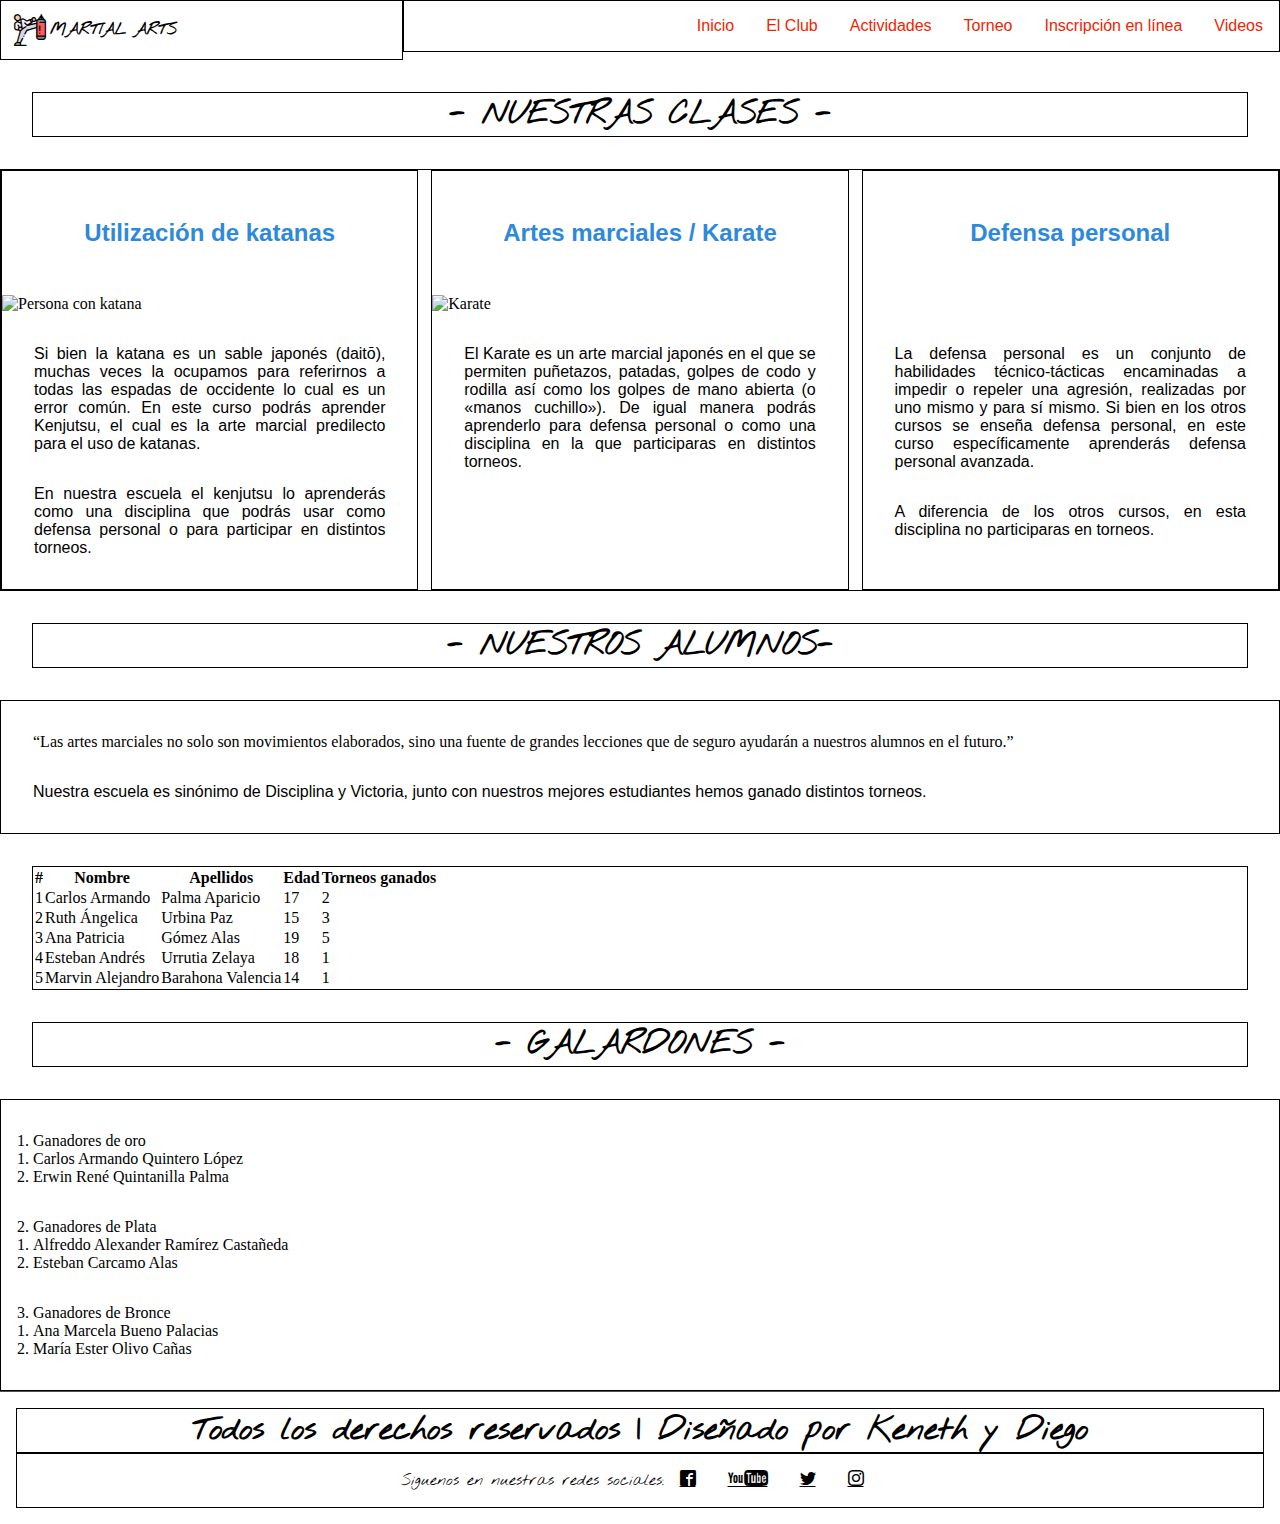
==== commit 512160e8: "final" ====
--- a/index.html
+++ b/index.html
@@ -22,12 +22,12 @@
             <label  id="lbMenu"for="btnmenu"><span class="icon-menu"></span></label>
             <input type="checkbox" name="" id="btnmenu">
             <ul id="menu">
-                <li><a href="">Incio</a></li>
+                <li><a href="">Inicio</a></li>
                 <li><a href="">El Club</a></li>
                 <li><a href="">Actividades</a></li>
                 <li><a href="">Torneo</a></li>
-                <li><a href="">Inscripción en línea</a></li>
-                <li><a href="">Videos</a></li>
+                <li><a href="inscripcion/inscripcion.html">Inscripción en línea</a></li>
+                <li><a href="videos/index.html">Videos</a></li>
             </ul>
         </div>
     </header>
@@ -40,7 +40,7 @@
         <div class="row-3">
             <div class="">
                 <h2 class="titulo-2 margin-2">Utilización de katanas</h2>
-                <img src="img/katana.jpg" alt="Persona con katana" class="img-2">
+                <img src="img/katana.jpg" alt="Persona con katana" class="img-3">
                 <p class="margin-2 parrafo-1">Si bien la katana es un sable japonés (daitō), muchas 
                     veces la ocupamos para referirnos a todas las espadas de occidente lo 
                     cual es un error común. En este curso podrás aprender Kenjutsu, el cual
@@ -51,7 +51,7 @@
             </div>
             <div class="">
                 <h2 class="titulo-2 margin-2">Artes marciales / Karate</h2>
-                <img src="img/epic_arte-marcial.jpg" alt="Karate" class="img-2">
+                <img src="img/epic_arte-marcial.jpg" alt="Karate" class="img-3">
                 <p class="margin-2 parrafo-1">El Karate es un arte marcial japonés en el que 
                     se permiten puñetazos, patadas, golpes de codo y rodilla así como los 
                     golpes de mano abierta (o «manos cuchillo»). De igual manera podrás 
@@ -60,7 +60,7 @@
             </div>
             <div class="">
                 <h2 class="titulo-2 margin-2">Defensa personal</h2>
-                <img src="img/defensa_personal.jpg" alt="" class="img-2">
+                <img src="img/defensa_personal.jpg" alt="" class="img-3">
                 <p class="margin-2 parrafo-1">La defensa personal es un conjunto de habilidades 
                     técnico-tácticas encaminadas a impedir o repeler una agresión, realizadas 
                     por uno mismo y para sí mismo. Si bien en los otros cursos se enseña defensa 
@@ -70,7 +70,95 @@
             </div>
         </div>
     </section>
-
+    <section>
+        <div class="margin-2">
+            <h1 class="titulo-1">- NUESTROS ALUMNOS-</h1>
+        </div>
+        <div>
+            <p class="margin-2 cita-1">“Las artes marciales no solo son movimientos elaborados, sino una 
+                fuente de grandes lecciones que de seguro ayudarán a nuestros alumnos 
+                en el futuro.”</p>
+            <p class="margin-2 parrafo-1">Nuestra escuela es sinónimo de Disciplina y Victoria, junto 
+                con nuestros mejores estudiantes hemos ganado distintos torneos.</p>
+        </div>
+        <div class="margin-2">
+            <table>
+                <thead>
+                    <th>#</th>
+                    <th>Nombre</th>
+                    <th>Apellidos</th>
+                    <th>Edad</th>
+                    <th>Torneos ganados</th>
+                </thead>
+                <tbody>
+                    <tr>
+                        <td>1</td>
+                        <td>Carlos Armando</td>
+                        <td>Palma Aparicio</td>
+                        <td>17</td>
+                        <td>2</td>
+                    </tr>
+                    <tr>
+                        <td>2</td>
+                        <td>Ruth Ángelica</td>
+                        <td>Urbina Paz</td>
+                        <td>15</td>
+                        <td>3</td>
+                    </tr>
+                    <tr>
+                        <td>3</td>
+                        <td>Ana Patricia</td>
+                        <td>Gómez Alas</td>
+                        <td>19</td>
+                        <td>5</td>
+                    </tr>
+                    <tr>
+                        <td>4</td>
+                        <td>Esteban Andrés</td>
+                        <td>Urrutia Zelaya</td>
+                        <td>18</td>
+                        <td>1</td>
+                    </tr>
+                    <tr>
+                        <td>5</td>
+                        <td>Marvin Alejandro</td>
+                        <td>Barahona Valencia</td>
+                        <td>14</td>
+                        <td>1</td>
+                    </tr>
+                </tbody>
+            </table>
+        </div>
+    </section>
+    <section>
+        <div class="margin-2">
+            <h1 class="titulo-1">- GALARDONES -</h1>
+        </div>
+        <div>
+            <ol>
+                <li class="margin-2">Ganadores de oro
+                    <ol class="lista-letras">
+                        <li>Carlos Armando Quintero López</li>
+                        <li>Erwin René Quintanilla Palma</li>
+                    </ol>
+                </li>
+                <li class="margin-2">Ganadores de Plata
+                    <ol class="lista-letras">
+                        <li>Alfreddo Alexander Ramírez Castañeda</li>
+                        <li>Esteban Carcamo Alas</li>
+                    </ol>
+                </li>
+                <li class="margin-2">Ganadores de Bronce
+                    <ol class="lista-letras">
+                        <li>Ana Marcela Bueno Palacias</li>
+                        <li>
+                            María Ester Olivo Cañas
+                        </li>
+                    </ol>
+                </li>
+            </ol>
+        </div>
+    </section>
 
     <!--footer-->
     <footer>
--- a/Styles/Plantilla.css
+++ b/Styles/Plantilla.css
@@ -119,6 +119,7 @@
 .row-3{
     display: grid;
     grid-template-columns: 1fr 1fr 1fr;
+    gap: 1%;
 }
 
 .img-1{
@@ -137,6 +138,35 @@
     font-weight: bold;
 }
 
+.input{
+    display: block;
+    width: 90%;
+    height: 25px;
+    font-family: 'Segoe UI', Tahoma, Geneva, Verdana, sans-serif;
+    color: black;
+}
+.inputgroup{
+    display: flex;
+    flex-direction: row;
+    align-items: center;
+    border: solid black 1px;
+    border-radius: 3px;
+    background-color: rgb(206, 202, 202);
+}
+.inputgroup span{
+    padding: 0.5em;
+    color:black;
+}
+.inputgroup input{
+    height: 100%;
+    width: 100%;
+    border: none;
+    border-radius: 0 3px 3px 0;
+}
+.btn{
+    padding: 0.1em 1em;
+    
+}
 /*Responisve*/
 
 /*header*/
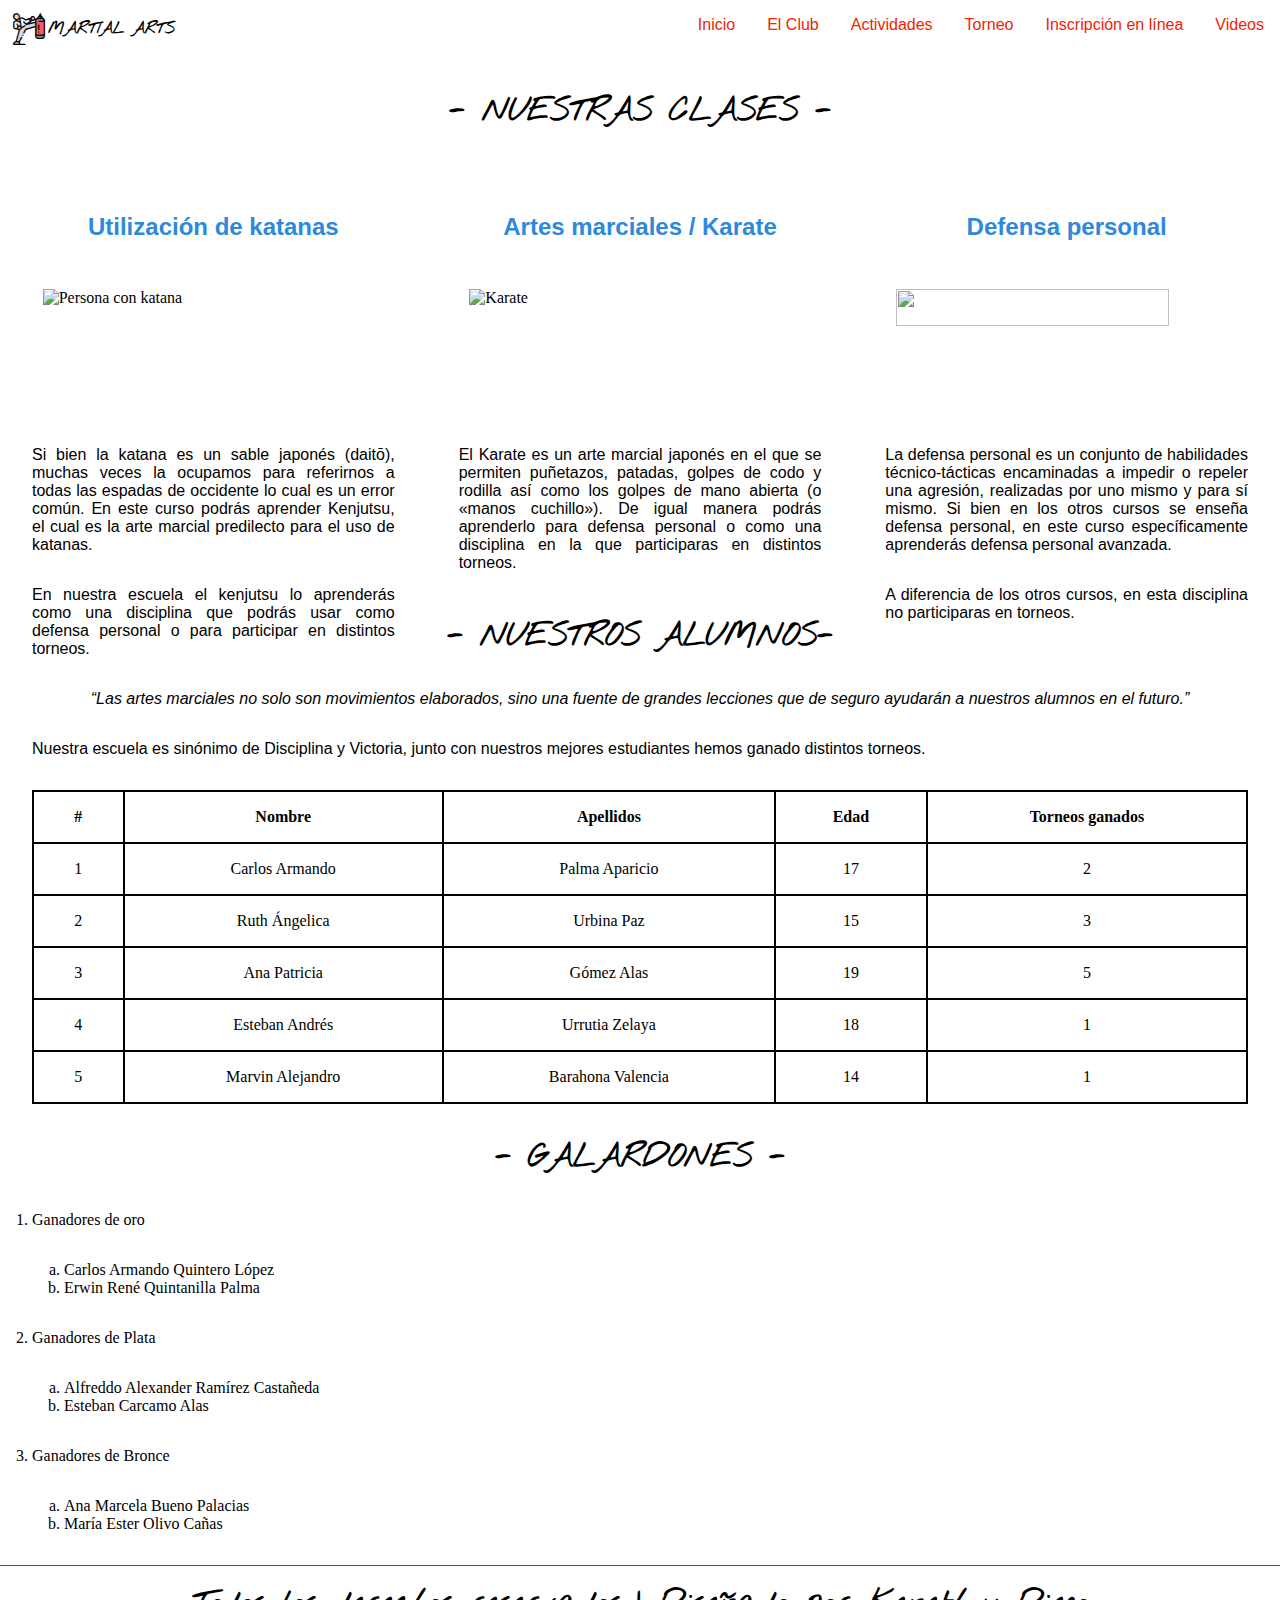
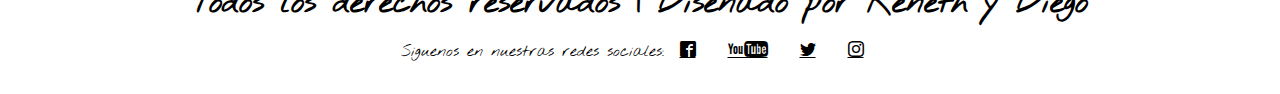
==== commit ec4fcb9c: "Tabla" ====
--- a/index.html
+++ b/index.html
@@ -81,7 +81,7 @@
             <p class="margin-2 parrafo-1">Nuestra escuela es sinónimo de Disciplina y Victoria, junto 
                 con nuestros mejores estudiantes hemos ganado distintos torneos.</p>
         </div>
-        <div class="margin-2">
+        <div class="margin-2 contenedor-tabla">
             <table>
                 <thead>
                     <th>#</th>
--- a/Styles/Plantilla.css
+++ b/Styles/Plantilla.css
@@ -116,10 +116,14 @@
     padding: 2em;
 }
 
+.row-2{
+    display: grid;
+    grid-template-columns: 1fr 1fr;
+}
+
 .row-3{
     display: grid;
     grid-template-columns: 1fr 1fr 1fr;
-    gap: 1%;
 }
 
 .img-1{
@@ -138,35 +142,16 @@
     font-weight: bold;
 }
 
-.input{
-    display: block;
-    width: 90%;
-    height: 25px;
+.cita-1{
+    text-align: center;
+    font-style: italic;
     font-family: 'Segoe UI', Tahoma, Geneva, Verdana, sans-serif;
-    color: black;
 }
-.inputgroup{
-    display: flex;
-    flex-direction: row;
-    align-items: center;
-    border: solid black 1px;
-    border-radius: 3px;
-    background-color: rgb(206, 202, 202);
+
+div{
+    box-sizing: border-box;
 }
-.inputgroup span{
-    padding: 0.5em;
-    color:black;
-}
-.inputgroup input{
-    height: 100%;
-    width: 100%;
-    border: none;
-    border-radius: 0 3px 3px 0;
-}
-.btn{
-    padding: 0.1em 1em;
-    
-}
+
 /*Responisve*/
 
 /*header*/
@@ -177,6 +162,17 @@
     }
     header ul{
         justify-content: center;
+    }
+
+    .row-3, .row-2{
+        display: flex;
+        flex-direction: column;
+    }
+
+    .video-1{
+        display: block;
+        max-width: 100%;
+        height: auto;
     }
 }
 
--- a/Styles/inicio.css
+++ b/Styles/inicio.css
@@ -1,10 +1,47 @@
 .img-2{
     display: block;
     margin: auto;
-    max-width: 50%;
+    max-width: 100%;
     height: auto;
+    max-height: 30%;
 }
 
-div{
-    border: black 1px solid;
+.img-3{
+    display: block;
+    margin: auto;
+    width: 80%;
+    max-width: 80%;
+    height: 30%;
+    max-height: 30%;
+}
+
+/*Alumnos*/
+table{
+    width: 100%;
+}
+
+table, thead, tr, th, td{
+    border: black solid 2px;
+    border-collapse: collapse;
+}
+
+th, td{
+    padding: 1em;
+}
+
+td{
+    text-align: center;
+}
+
+/*Galardones*/
+.lista-letras{
+    list-style: lower-alpha;
+    margin: 2em;
+}
+
+/*Responsive*/
+@media(max-width: 600px){
+    .contenedor-tabla{
+        overflow: scroll;
+    }
 }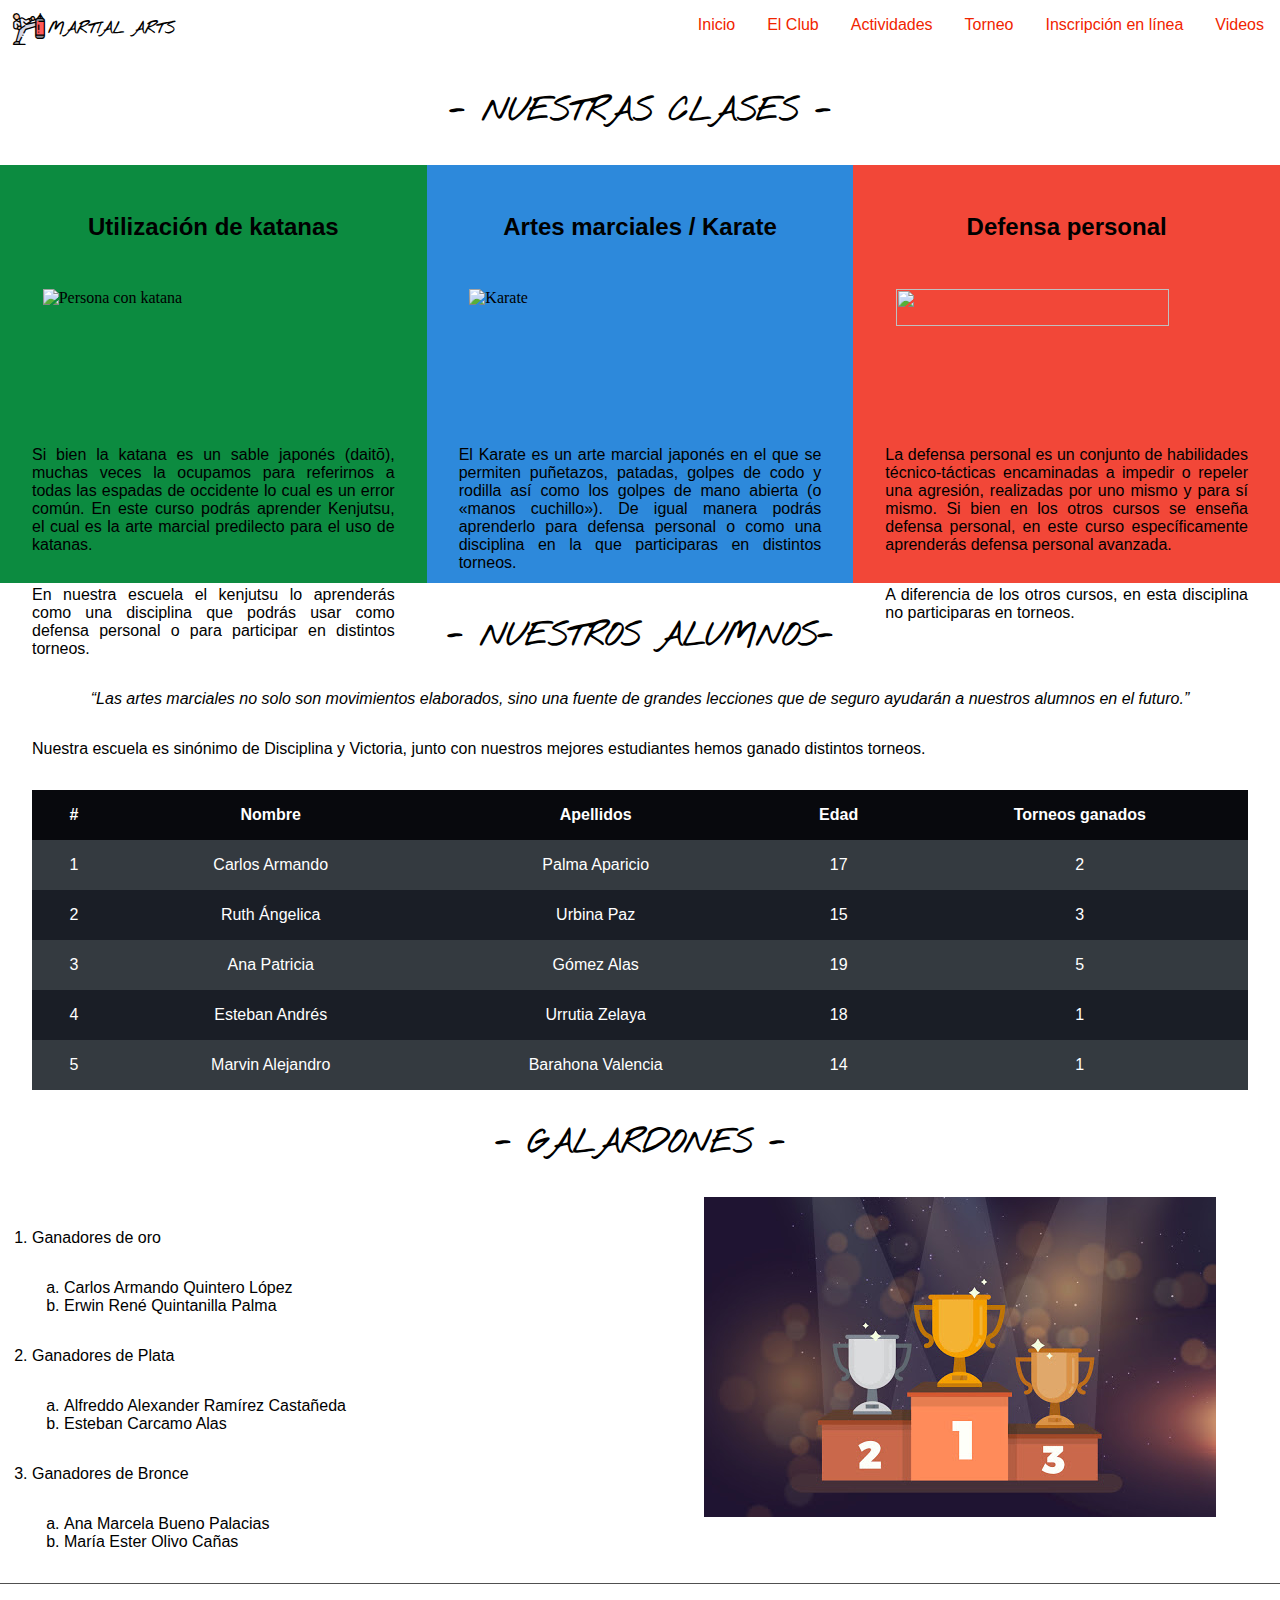
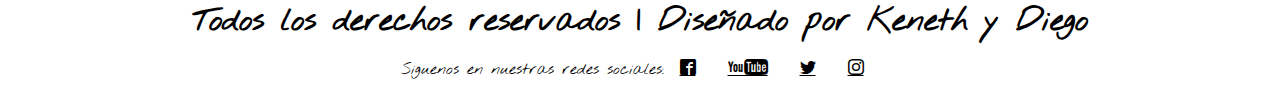
==== commit e93e70c3: "Inicio" ====
--- a/index.html
+++ b/index.html
@@ -38,8 +38,8 @@
             <h1 class="titulo-1">- NUESTRAS CLASES -</h1>
         </div>
         <div class="row-3">
-            <div class="">
-                <h2 class="titulo-2 margin-2">Utilización de katanas</h2>
+            <div class="contenedor-katanas">
+                <h2 class="titulo-3 margin-2">Utilización de katanas</h2>
                 <img src="img/katana.jpg" alt="Persona con katana" class="img-3">
                 <p class="margin-2 parrafo-1">Si bien la katana es un sable japonés (daitō), muchas 
                     veces la ocupamos para referirnos a todas las espadas de occidente lo 
@@ -49,8 +49,8 @@
                     como una disciplina que podrás usar como defensa personal o para participar 
                     en distintos torneos.</p>
             </div>
-            <div class="">
-                <h2 class="titulo-2 margin-2">Artes marciales / Karate</h2>
+            <div class="contenedor-marcial">
+                <h2 class="titulo-3 margin-2">Artes marciales / Karate</h2>
                 <img src="img/epic_arte-marcial.jpg" alt="Karate" class="img-3">
                 <p class="margin-2 parrafo-1">El Karate es un arte marcial japonés en el que 
                     se permiten puñetazos, patadas, golpes de codo y rodilla así como los 
@@ -58,8 +58,8 @@
                     aprenderlo para defensa personal o como una disciplina en la que participaras 
                     en distintos torneos.</p>
             </div>
-            <div class="">
-                <h2 class="titulo-2 margin-2">Defensa personal</h2>
+            <div class="contenedor-defensa">
+                <h2 class="titulo-3 margin-2">Defensa personal</h2>
                 <img src="img/defensa_personal.jpg" alt="" class="img-3">
                 <p class="margin-2 parrafo-1">La defensa personal es un conjunto de habilidades 
                     técnico-tácticas encaminadas a impedir o repeler una agresión, realizadas 
@@ -134,29 +134,34 @@
         <div class="margin-2">
             <h1 class="titulo-1">- GALARDONES -</h1>
         </div>
-        <div>
-            <ol>
-                <li class="margin-2">Ganadores de oro
-                    <ol class="lista-letras">
-                        <li>Carlos Armando Quintero López</li>
-                        <li>Erwin René Quintanilla Palma</li>
-                    </ol>
-                </li>
-                <li class="margin-2">Ganadores de Plata
-                    <ol class="lista-letras">
-                        <li>Alfreddo Alexander Ramírez Castañeda</li>
-                        <li>Esteban Carcamo Alas</li>
-                    </ol>
-                </li>
-                <li class="margin-2">Ganadores de Bronce
-                    <ol class="lista-letras">
-                        <li>Ana Marcela Bueno Palacias</li>
-                        <li>
-                            María Ester Olivo Cañas
-                        </li>
-                    </ol>
-                </li>
-            </ol>
+        <div class="row-2">
+            <div class="contenedor-galardon">
+                <ol>
+                    <li class="margin-2">Ganadores de oro
+                        <ol class="lista-letras">
+                            <li>Carlos Armando Quintero López</li>
+                            <li>Erwin René Quintanilla Palma</li>
+                        </ol>
+                    </li>
+                    <li class="margin-2">Ganadores de Plata
+                        <ol class="lista-letras">
+                            <li>Alfreddo Alexander Ramírez Castañeda</li>
+                            <li>Esteban Carcamo Alas</li>
+                        </ol>
+                    </li>
+                    <li class="margin-2">Ganadores de Bronce
+                        <ol class="lista-letras">
+                            <li>Ana Marcela Bueno Palacias</li>
+                            <li>
+                                María Ester Olivo Cañas
+                            </li>
+                        </ol>
+                    </li>
+                </ol>
+            </div>
+            <div>
+                <img src="img/galardones.jpg" alt="Oro, plata y bronce" class="img-1">
+            </div>
         </div>
     </section>
 
--- a/Styles/Plantilla.css
+++ b/Styles/Plantilla.css
@@ -104,6 +104,12 @@
 
 .titulo-2{
     color: #2d89db;
+    font-family: 'Segoe UI', Tahoma, Geneva, Verdana, sans-serif;
+    text-align: center;
+}
+
+.titulo-3{
+    color: black;
     font-family: 'Segoe UI', Tahoma, Geneva, Verdana, sans-serif;
     text-align: center;
 }
--- a/Styles/inicio.css
+++ b/Styles/inicio.css
@@ -15,14 +15,45 @@
     max-height: 30%;
 }
 
+/*Clases*/
+.contenedor-katanas{
+    background-color: #0C8B40;
+}
+
+.contenedor-marcial{
+    background-color: #2d89db;
+}
+
+.contenedor-defensa{
+    background-color: #F24738;
+}
+
 /*Alumnos*/
 table{
     width: 100%;
+    font-family: 'Segoe UI', Tahoma, Geneva, Verdana, sans-serif;
 }
 
 table, thead, tr, th, td{
-    border: black solid 2px;
     border-collapse: collapse;
+}
+
+thead{
+    background-color: #08090D;
+    color: white;
+}
+
+tbody{
+    background-color: black;
+    color: white;
+}
+
+tbody>tr:nth-child(2n){
+    background-color: #1A1E26;
+}
+
+tbody>tr:nth-child(2n-1){
+    background-color: #343A40;
 }
 
 th, td{
@@ -34,6 +65,10 @@
 }
 
 /*Galardones*/
+.contenedor-galardon{
+    font-family: 'Segoe UI', Tahoma, Geneva, Verdana, sans-serif;
+}
+
 .lista-letras{
     list-style: lower-alpha;
     margin: 2em;
@@ -42,6 +77,10 @@
 /*Responsive*/
 @media(max-width: 600px){
     .contenedor-tabla{
-        overflow: scroll;
+        overflow-x: scroll;
+    }
+
+    table{
+        width: auto;
     }
 }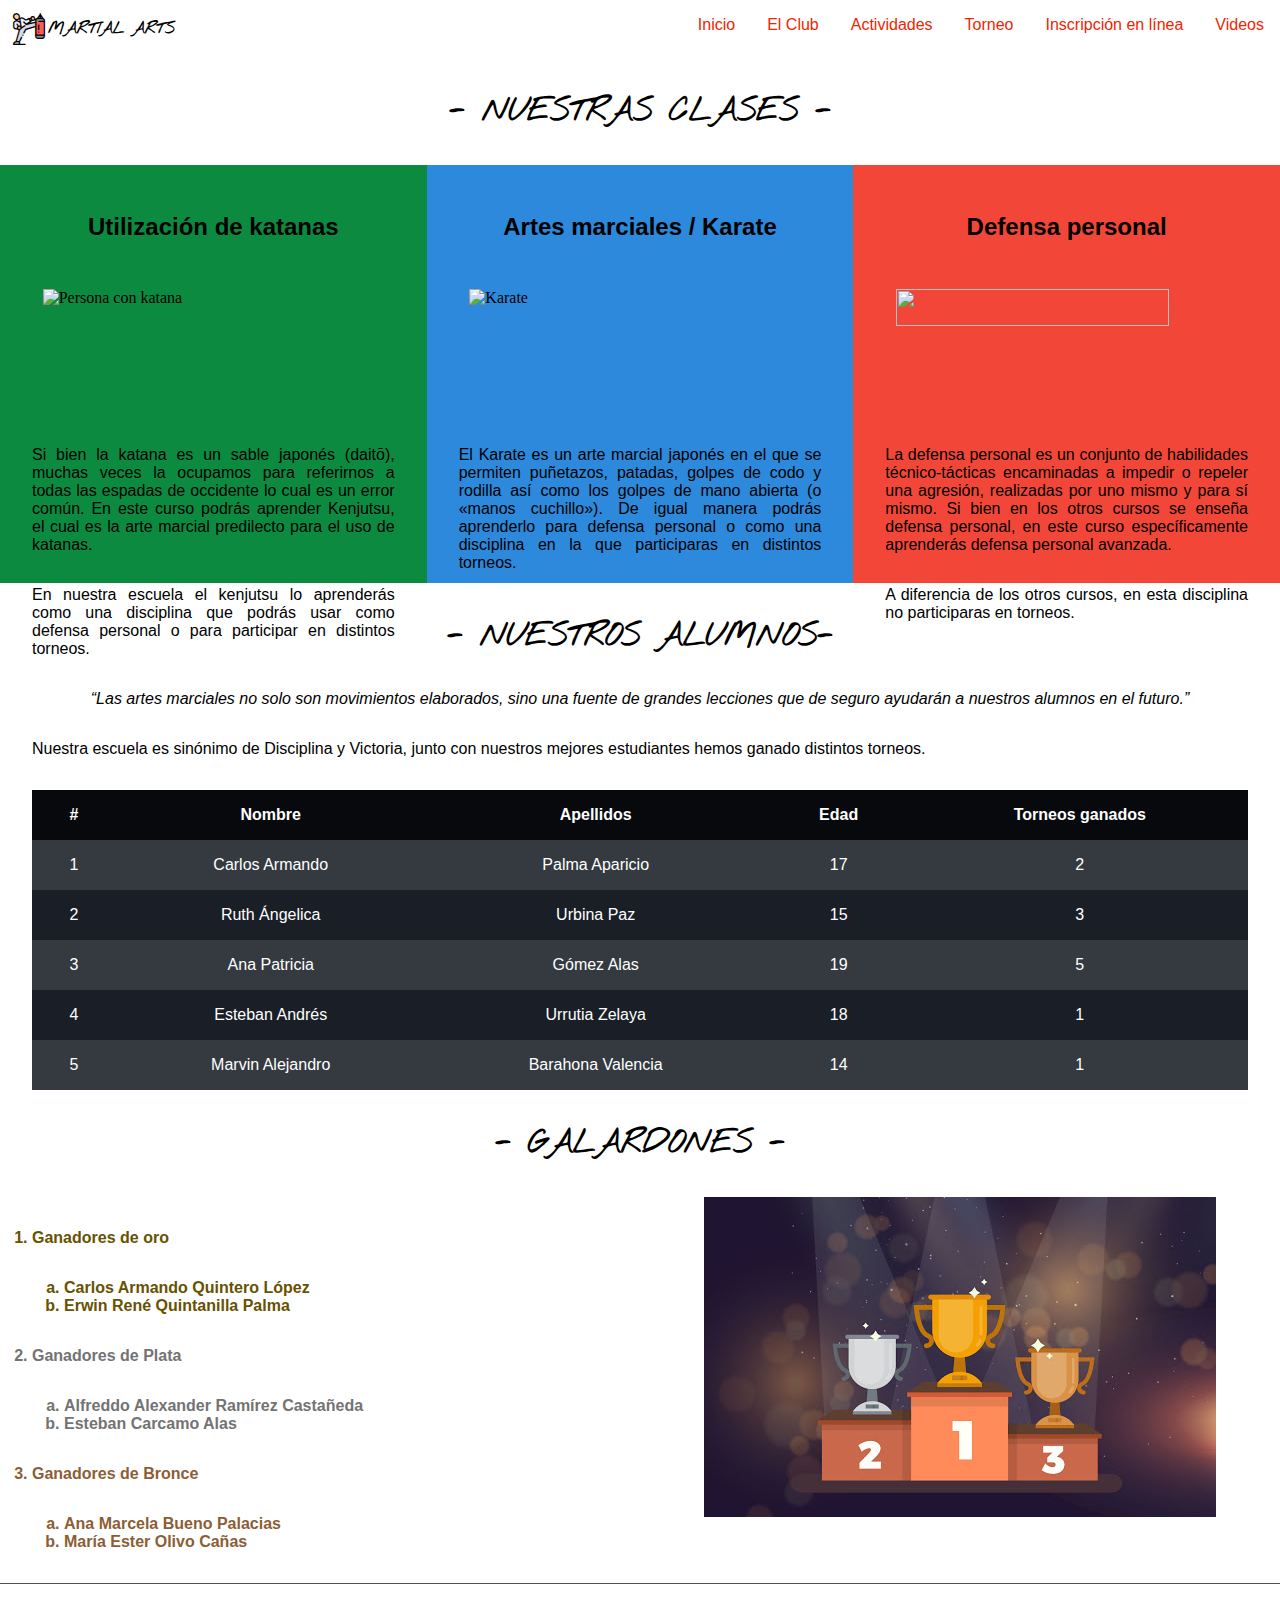
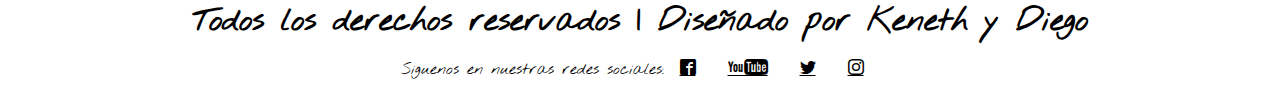
==== commit d1e6157c: "Inicio" ====
--- a/index.html
+++ b/index.html
@@ -137,19 +137,19 @@
         <div class="row-2">
             <div class="contenedor-galardon">
                 <ol>
-                    <li class="margin-2">Ganadores de oro
+                    <li class="margin-2 contenedor-oro">Ganadores de oro
                         <ol class="lista-letras">
                             <li>Carlos Armando Quintero López</li>
                             <li>Erwin René Quintanilla Palma</li>
                         </ol>
                     </li>
-                    <li class="margin-2">Ganadores de Plata
+                    <li class="margin-2 contenedor-plata">Ganadores de Plata
                         <ol class="lista-letras">
                             <li>Alfreddo Alexander Ramírez Castañeda</li>
                             <li>Esteban Carcamo Alas</li>
                         </ol>
                     </li>
-                    <li class="margin-2">Ganadores de Bronce
+                    <li class="margin-2 contenedor-bronce">Ganadores de Bronce
                         <ol class="lista-letras">
                             <li>Ana Marcela Bueno Palacias</li>
                             <li>
--- a/Styles/inicio.css
+++ b/Styles/inicio.css
@@ -69,6 +69,21 @@
     font-family: 'Segoe UI', Tahoma, Geneva, Verdana, sans-serif;
 }
 
+.contenedor-oro{
+    color: #665200;
+    font-weight: bold;
+}
+
+.contenedor-plata{
+    color: #737373;
+    font-weight: bold;
+}
+
+.contenedor-bronce{
+    color: #8C5E35;
+    font-weight: bold;
+}
+
 .lista-letras{
     list-style: lower-alpha;
     margin: 2em;
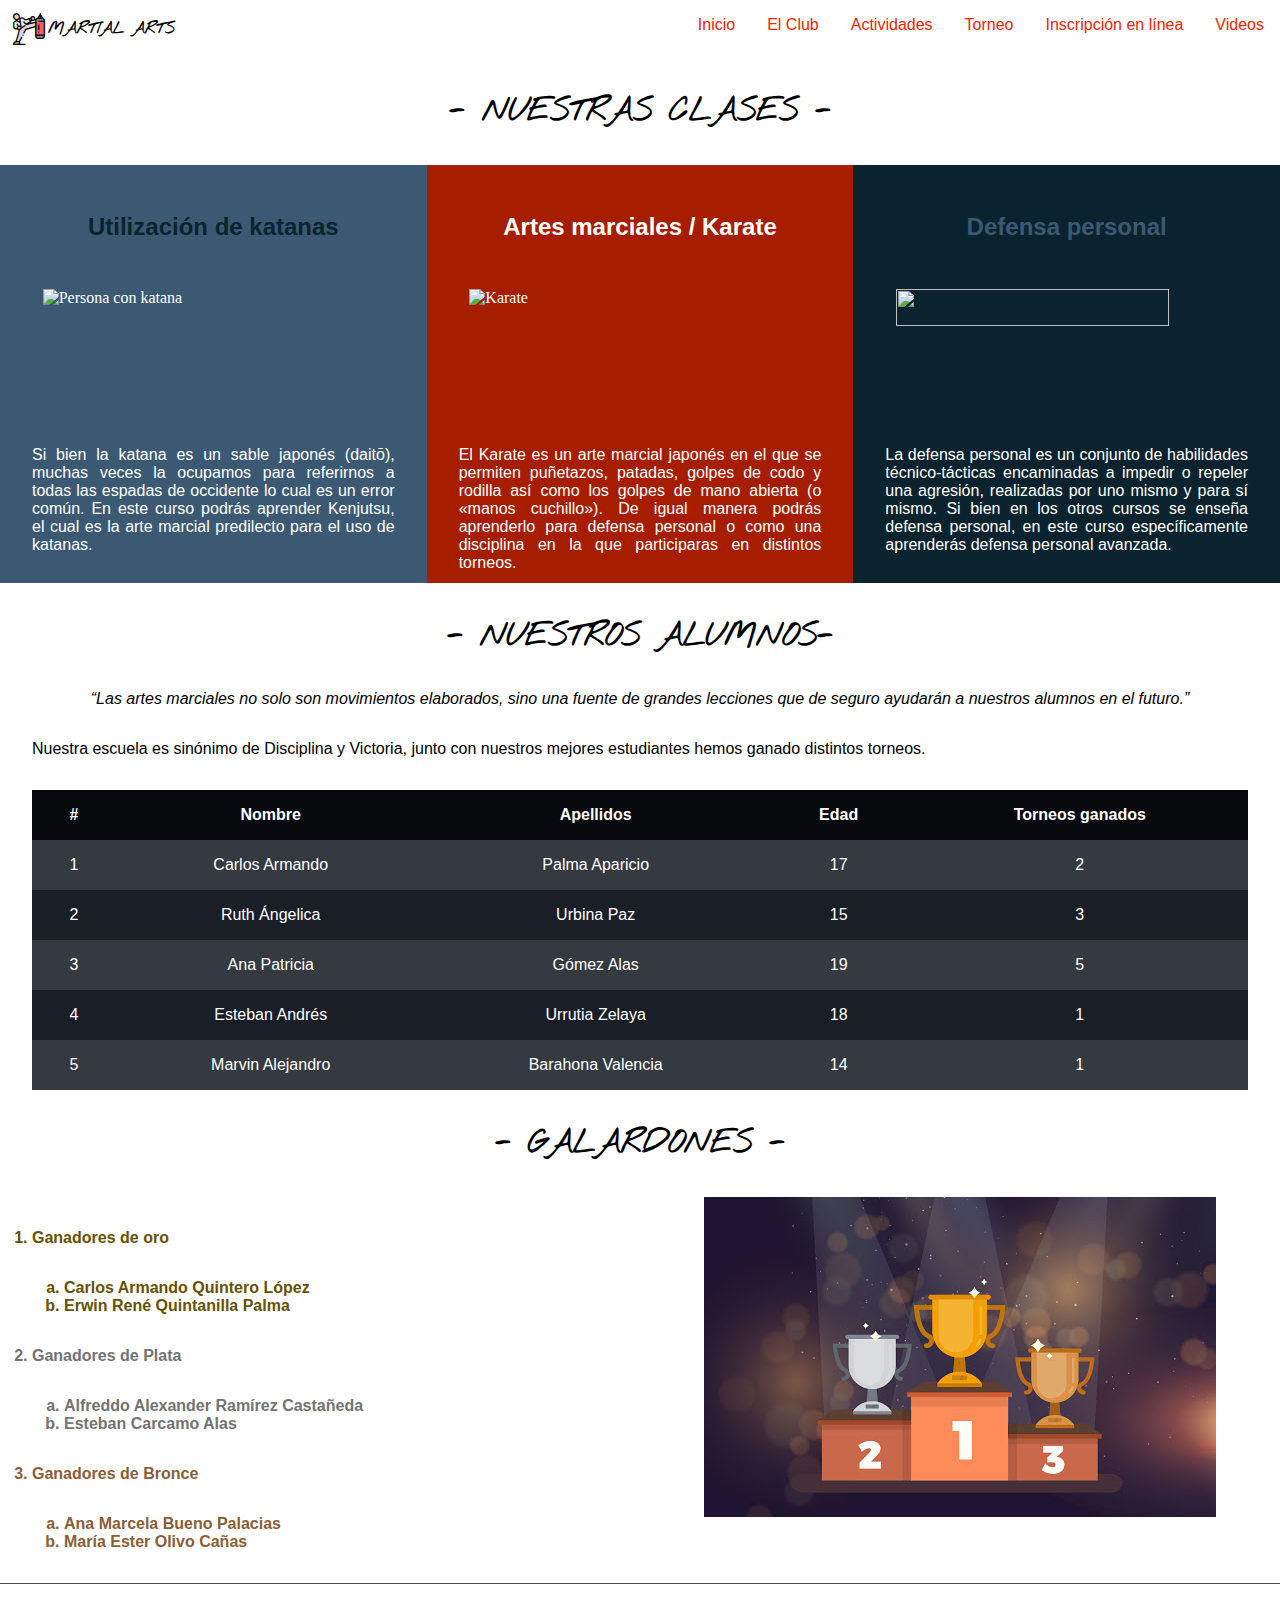
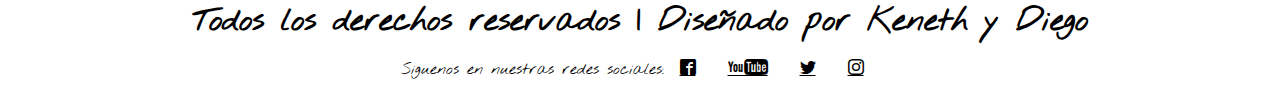
==== commit 67072c85: "Nose" ====
--- a/index.html
+++ b/index.html
@@ -136,7 +136,7 @@
         </div>
         <div class="row-2">
             <div class="contenedor-galardon">
-                <ol>
+                <ol class="">
                     <li class="margin-2 contenedor-oro">Ganadores de oro
                         <ol class="lista-letras">
                             <li>Carlos Armando Quintero López</li>
--- a/Styles/Plantilla.css
+++ b/Styles/Plantilla.css
@@ -109,7 +109,6 @@
 }
 
 .titulo-3{
-    color: black;
     font-family: 'Segoe UI', Tahoma, Geneva, Verdana, sans-serif;
     text-align: center;
 }
--- a/Styles/inicio.css
+++ b/Styles/inicio.css
@@ -17,15 +17,30 @@
 
 /*Clases*/
 .contenedor-katanas{
-    background-color: #0C8B40;
+    background-color: #3C5973;
+    color: white;
+}
+
+.contenedor-katanas h2{
+    color: #0B232E;
 }
 
 .contenedor-marcial{
-    background-color: #2d89db;
+    background-color: #A61D00;
+    color: white;
+}
+
+.contenedor-marcial h2{
+    color: white;
 }
 
 .contenedor-defensa{
-    background-color: #F24738;
+    background-color: #0B232E;
+    color: white;
+}
+
+.contenedor-defensa h2{
+    color: #3C5973;
 }
 
 /*Alumnos*/
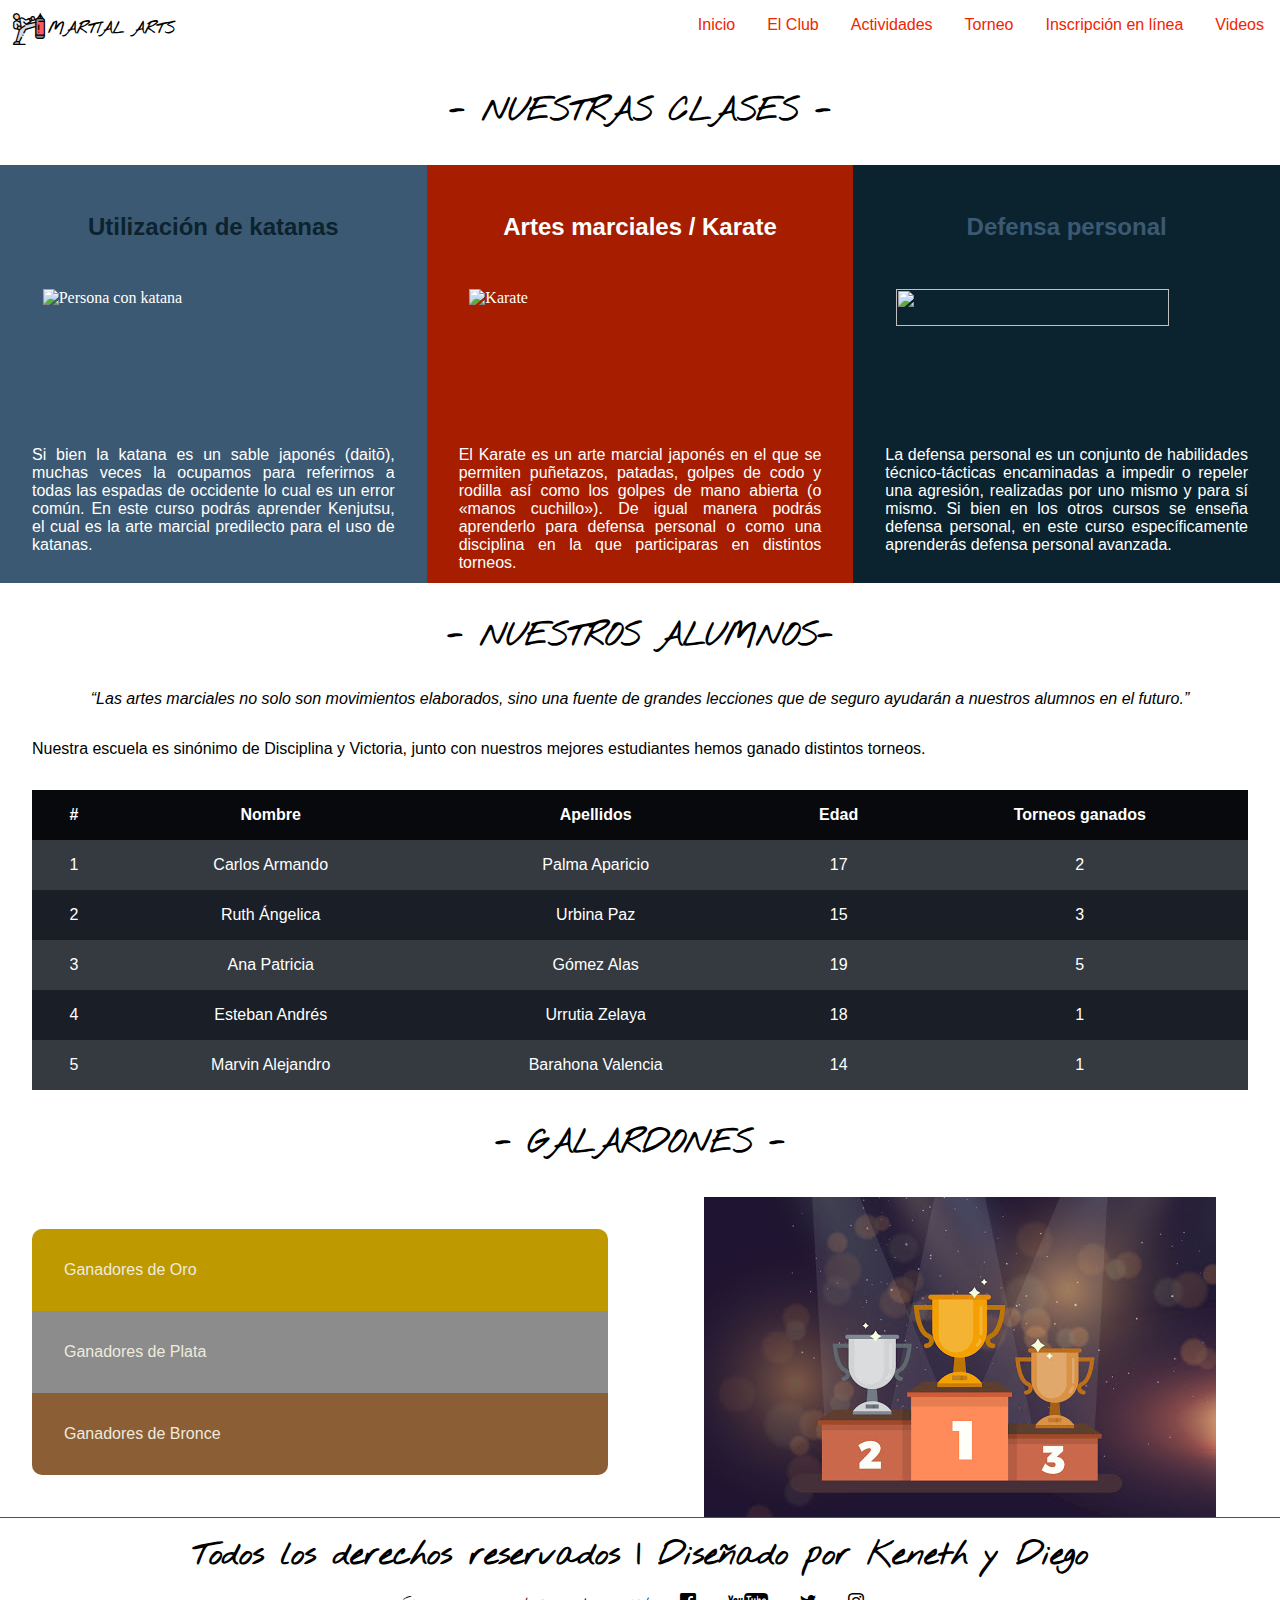
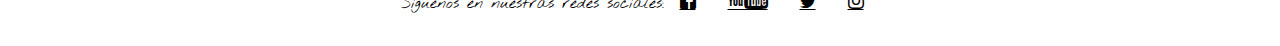
==== commit 889c451e: "Diseño inicio" ====
--- a/index.html
+++ b/index.html
@@ -135,29 +135,28 @@
             <h1 class="titulo-1">- GALARDONES -</h1>
         </div>
         <div class="row-2">
-            <div class="contenedor-galardon">
-                <ol class="">
-                    <li class="margin-2 contenedor-oro">Ganadores de oro
-                        <ol class="lista-letras">
-                            <li>Carlos Armando Quintero López</li>
-                            <li>Erwin René Quintanilla Palma</li>
-                        </ol>
-                    </li>
-                    <li class="margin-2 contenedor-plata">Ganadores de Plata
-                        <ol class="lista-letras">
-                            <li>Alfreddo Alexander Ramírez Castañeda</li>
-                            <li>Esteban Carcamo Alas</li>
-                        </ol>
-                    </li>
-                    <li class="margin-2 contenedor-bronce">Ganadores de Bronce
-                        <ol class="lista-letras">
-                            <li>Ana Marcela Bueno Palacias</li>
-                            <li>
-                                María Ester Olivo Cañas
-                            </li>
-                        </ol>
-                    </li>
-                </ol>
+            <div class="contenedor-galardon margin-2 acordeon">
+                <div class="acordeon_item">
+                    <label for="acordeon-1" class="acordeon_titulo contenedor-oro">Ganadores de Oro</label><input type="checkbox" name="acordeon-1" id="acordeon-1">
+                    <ol class="acordeon_contenido lista-letras contenedor-oro">
+                        <li>Carlos Armando Quintero López</li>
+                        <li>Erwin René Quintanilla Palma</li>
+                    </ol>
+                </div>
+                <div class="acordeon_item">
+                    <label for="acordeon-2" class="acordeon_titulo contenedor-plata">Ganadores de Plata</label><input type="checkbox" name="acordeon-2" id="acordeon-2">
+                    <ol class="acordeon_contenido lista-letras contenedor-plata">
+                        <li>Alfreddo Alexander Ramírez Castañeda</li>
+                        <li>Esteban Carcamo Alas</li>
+                    </ol>
+                </div>
+                <div class="acordeon_item">
+                    <input type="checkbox" name="acordeon-3" id="acordeon-3"><label for="acordeon-3" class="acordeon_titulo contenedor-bronce">Ganadores de Bronce</label>
+                    <ol class="acordeon_contenido lista-letras contenedor-bronce">
+                        <li>Ana Marcela Bueno Palacias</li>
+                        <li>María Ester Olivo Cañas</li>
+                    </ol>
+                </div>
             </div>
             <div>
                 <img src="img/galardones.jpg" alt="Oro, plata y bronce" class="img-1">
--- a/Styles/Plantilla.css
+++ b/Styles/Plantilla.css
@@ -119,6 +119,10 @@
 
 .padding-2{
     padding: 2em;
+}
+
+.padding-1{
+    padding: 1em;
 }
 
 .row-2{
--- a/Styles/inicio.css
+++ b/Styles/inicio.css
@@ -85,23 +85,68 @@
 }
 
 .contenedor-oro{
-    color: #665200;
-    font-weight: bold;
+    background-color: #BF9900;
+}
+
+.contenedor-oro:hover{
+    background-color: #665200;
 }
 
 .contenedor-plata{
-    color: #737373;
-    font-weight: bold;
+    background-color: #8C8C8C;
+}
+
+.contenedor-plata:hover{
+    background-color: #666666;
 }
 
 .contenedor-bronce{
-    color: #8C5E35;
-    font-weight: bold;
+    background-color: #8C5E35;
+}
+
+.contenedor-bronce:hover{
+    background-color: #593B02;
 }
 
 .lista-letras{
     list-style: lower-alpha;
-    margin: 2em;
+}
+
+input{
+    display: none;
+}
+
+.acordeon_item:first-child label{
+    border-radius: 10px 10px 0 0;
+}
+
+.acordeon_item:last-child label{
+    border-radius: 0 0 10px 10px;
+    transition: 500ms;
+}
+
+.acordeon_titulo{
+    padding: 2em;
+    display: block;
+    color: #eeebdd;
+}
+
+.acordeon_contenido{
+    height: 0;
+    box-sizing: border-box;
+    overflow: hidden;
+    transition: 500ms;
+}
+
+.acordeon input:checked ~ .acordeon_contenido{
+    height: auto;
+    padding: 2em;
+    transition: 500ms;
+}
+
+.acordeon_item:last-child>input:checked ~ label{
+    border-radius: 0px;
+    transition: 500ms;
 }
 
 /*Responsive*/
